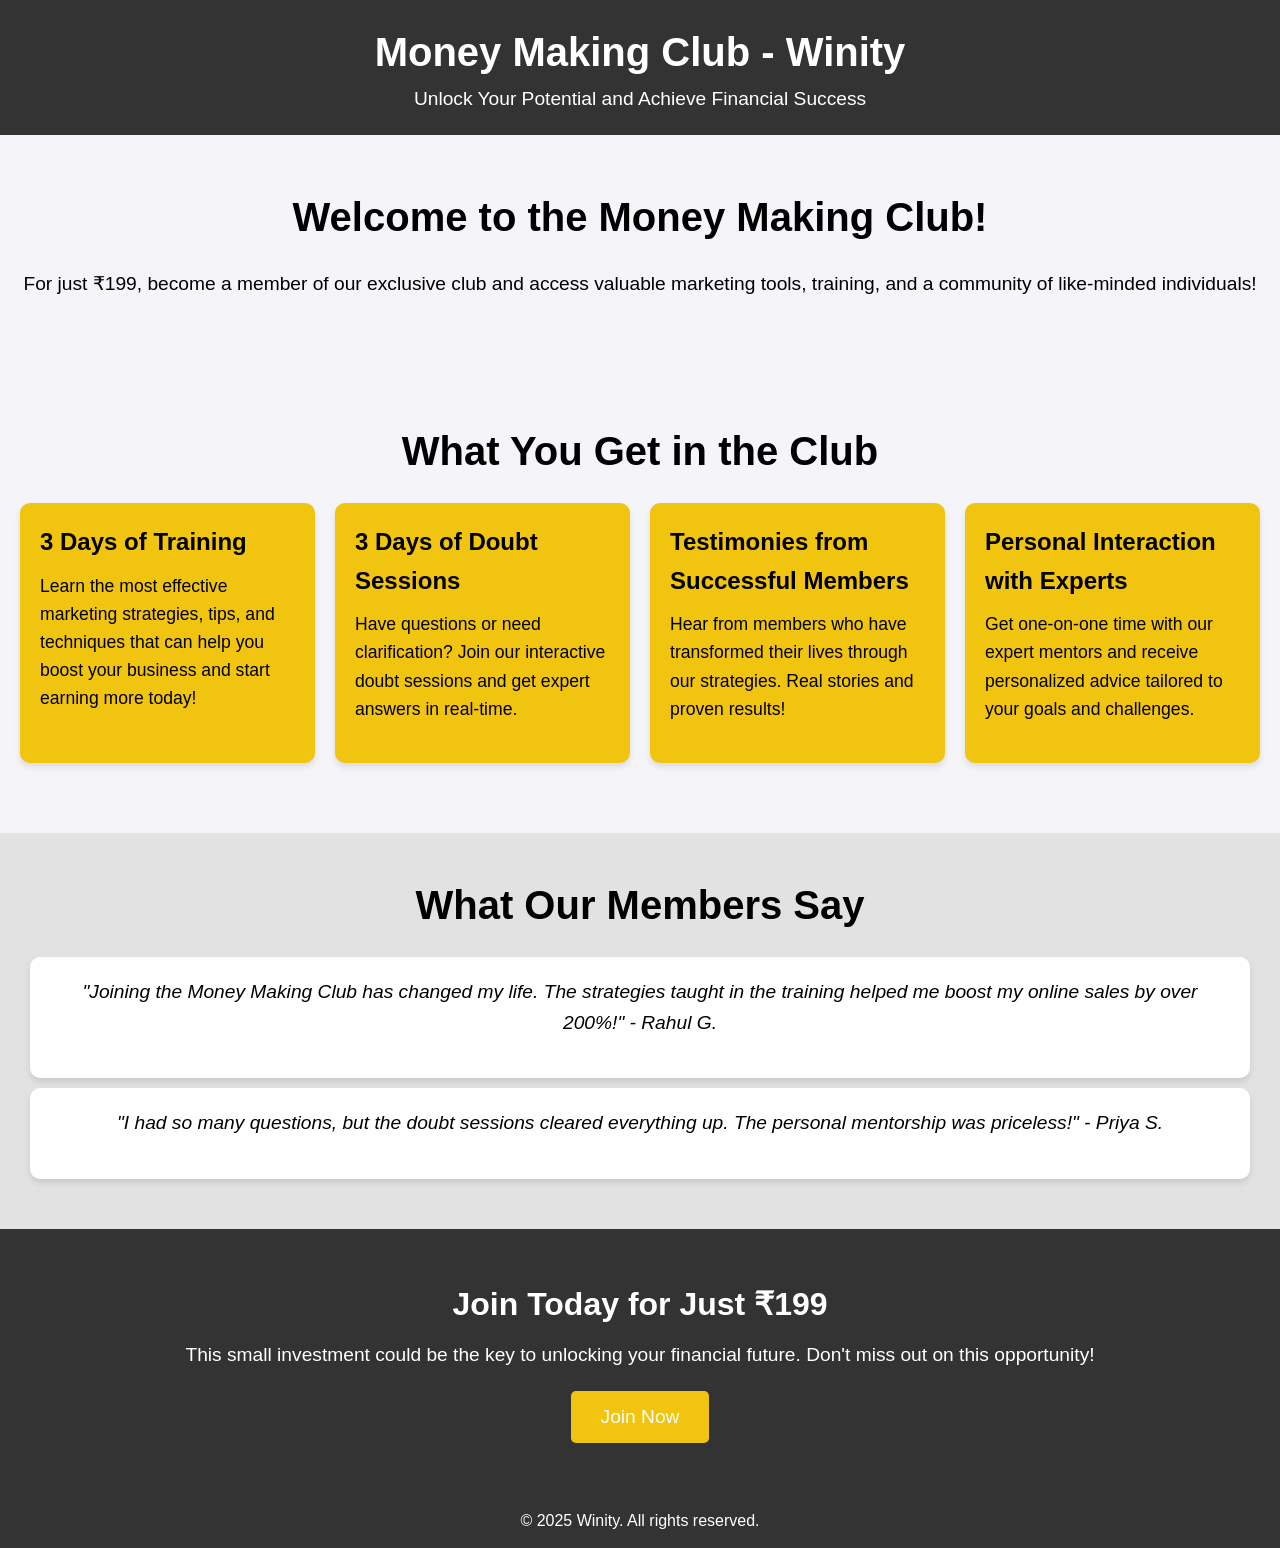
==== money-making-club.html @ 53363a1b "Change accepted" ====
<!DOCTYPE html>
<html lang="en">
<head>
    <meta charset="UTF-8">
    <meta name="viewport" content="width=device-width, initial-scale=1.0">
    <meta http-equiv="X-UA-Compatible" content="ie=edge">
    <title>Money Making Club - Winity</title>
    <style>
        /* General Reset and Layout */
        * {
            margin: 0;
            padding: 0;
            box-sizing: border-box;
        }

        body {
            font-family: Arial, sans-serif;
            line-height: 1.6;
            background-color: #f4f4f9;
        }

        /* Header Section */
        header {
            background-color: #333;
            color: white;
            padding: 20px 0;
            text-align: center;
        }

        header h1 {
            font-size: 2.5rem;
        }

        header p {
            font-size: 1.2rem;
        }

        /* Section Layout */
        section {
            padding: 50px 20px;
            text-align: center;
        }

        section h2 {
            font-size: 2.5rem;
            margin-bottom: 20px;
        }

        section p {
            font-size: 1.2rem;
            margin-bottom: 20px;
        }

        /* Benefits List */
        .benefits-list {
            display: grid;
            grid-template-columns: repeat(auto-fill, minmax(250px, 1fr));
            gap: 20px;
            margin: 20px 0;
        }

        .benefit {
            background-color: #f1c40f;
            padding: 20px;
            border-radius: 10px;
            box-shadow: 0 4px 6px rgba(0, 0, 0, 0.1);
            text-align: left;
        }

        .benefit h3 {
            font-size: 1.5rem;
            margin-bottom: 10px;
        }

        .benefit p {
            font-size: 1.1rem;
        }

        /* Testimonials Section */
        .testimonials {
            background-color: #e2e2e2;
            padding: 40px 20px;
        }

        .testimonial {
            margin: 10px;
            padding: 20px;
            background-color: white;
            border-radius: 10px;
            box-shadow: 0 4px 6px rgba(0, 0, 0, 0.1);
        }

        .testimonial p {
            font-style: italic;
        }

        /* Price and Call-to-Action */
        .price-section {
            background-color: #333;
            color: white;
            padding: 50px 20px;
        }

        .price-section h3 {
            font-size: 2rem;
            margin-bottom: 10px;
        }

        .price-section p {
            font-size: 1.2rem;
            margin-bottom: 20px;
        }

        .cta-button {
            padding: 15px 30px;
            font-size: 1.2rem;
            background-color: #f1c40f;
            color: white;
            border: none;
            cursor: pointer;
            border-radius: 5px;
            transition: background-color 0.3s ease;
        }

        .cta-button:hover {
            background-color: #e1b104;
        }

        /* Footer */
        footer {
            background-color: #333;
            color: white;
            padding: 15px;
            text-align: center;
        }

        footer p {
            font-size: 1rem;
        }

        /* Media Queries for Responsiveness */
        @media only screen and (max-width: 768px) {
            section h2 {
                font-size: 2rem;
            }

            section p {
                font-size: 1.1rem;
            }

            .benefits-list {
                grid-template-columns: 1fr 1fr;
            }

            .benefit {
                padding: 15px;
            }

            .testimonial {
                padding: 15px;
            }

            .price-section h3 {
                font-size: 1.8rem;
            }

            .price-section p {
                font-size: 1.1rem;
            }

            .cta-button {
                font-size: 1.1rem;
                padding: 12px 25px;
            }

            footer p {
                font-size: 0.9rem;
            }
        }

        @media only screen and (max-width: 480px) {
            header h1 {
                font-size: 1.8rem;
            }

            header p {
                font-size: 1rem;
            }

            section h2 {
                font-size: 1.7rem;
            }

            section p {
                font-size: 1rem;
            }

            .benefits-list {
                grid-template-columns: 1fr;
            }

            .cta-button {
                font-size: 1rem;
                padding: 10px 20px;
            }

            footer p {
                font-size: 0.8rem;
            }
        }
    </style>
</head>
<body>

    <!-- Header Section -->
    <header>
        <h1>Money Making Club - Winity</h1>
        <p>Unlock Your Potential and Achieve Financial Success</p>
    </header>

    <!-- Club Introduction Section -->
    <section>
        <h2>Welcome to the Money Making Club!</h2>
        <p>For just ₹199, become a member of our exclusive club and access valuable marketing tools, training, and a community of like-minded individuals!</p>
    </section>

    <!-- Benefits Section -->
    <section>
        <h2>What You Get in the Club</h2>
        <div class="benefits-list">
            <div class="benefit">
                <h3>3 Days of Training</h3>
                <p>Learn the most effective marketing strategies, tips, and techniques that can help you boost your business and start earning more today!</p>
            </div>
            <div class="benefit">
                <h3>3 Days of Doubt Sessions</h3>
                <p>Have questions or need clarification? Join our interactive doubt sessions and get expert answers in real-time.</p>
            </div>
            <div class="benefit">
                <h3>Testimonies from Successful Members</h3>
                <p>Hear from members who have transformed their lives through our strategies. Real stories and proven results!</p>
            </div>
            <div class="benefit">
                <h3>Personal Interaction with Experts</h3>
                <p>Get one-on-one time with our expert mentors and receive personalized advice tailored to your goals and challenges.</p>
            </div>
        </div>
    </section>

    <!-- Testimonials Section -->
    <section class="testimonials">
        <h2>What Our Members Say</h2>
        <div class="testimonial">
            <p>"Joining the Money Making Club has changed my life. The strategies taught in the training helped me boost my online sales by over 200%!" - Rahul G.</p>
        </div>
        <div class="testimonial">
            <p>"I had so many questions, but the doubt sessions cleared everything up. The personal mentorship was priceless!" - Priya S.</p>
        </div>
    </section>

    <!-- Price and Call-to-Action -->
    <section class="price-section">
        <h3>Join Today for Just ₹199</h3>
        <p>This small investment could be the key to unlocking your financial future. Don't miss out on this opportunity!</p>
        <button class="cta-button" onclick="window.location.href='https://www.example.com/register'">Join Now</button>
    </section>

    <!-- Footer Section -->
    <footer>
        <p>&copy; 2025 Winity. All rights reserved.</p>
    </footer>

</body>
</html>
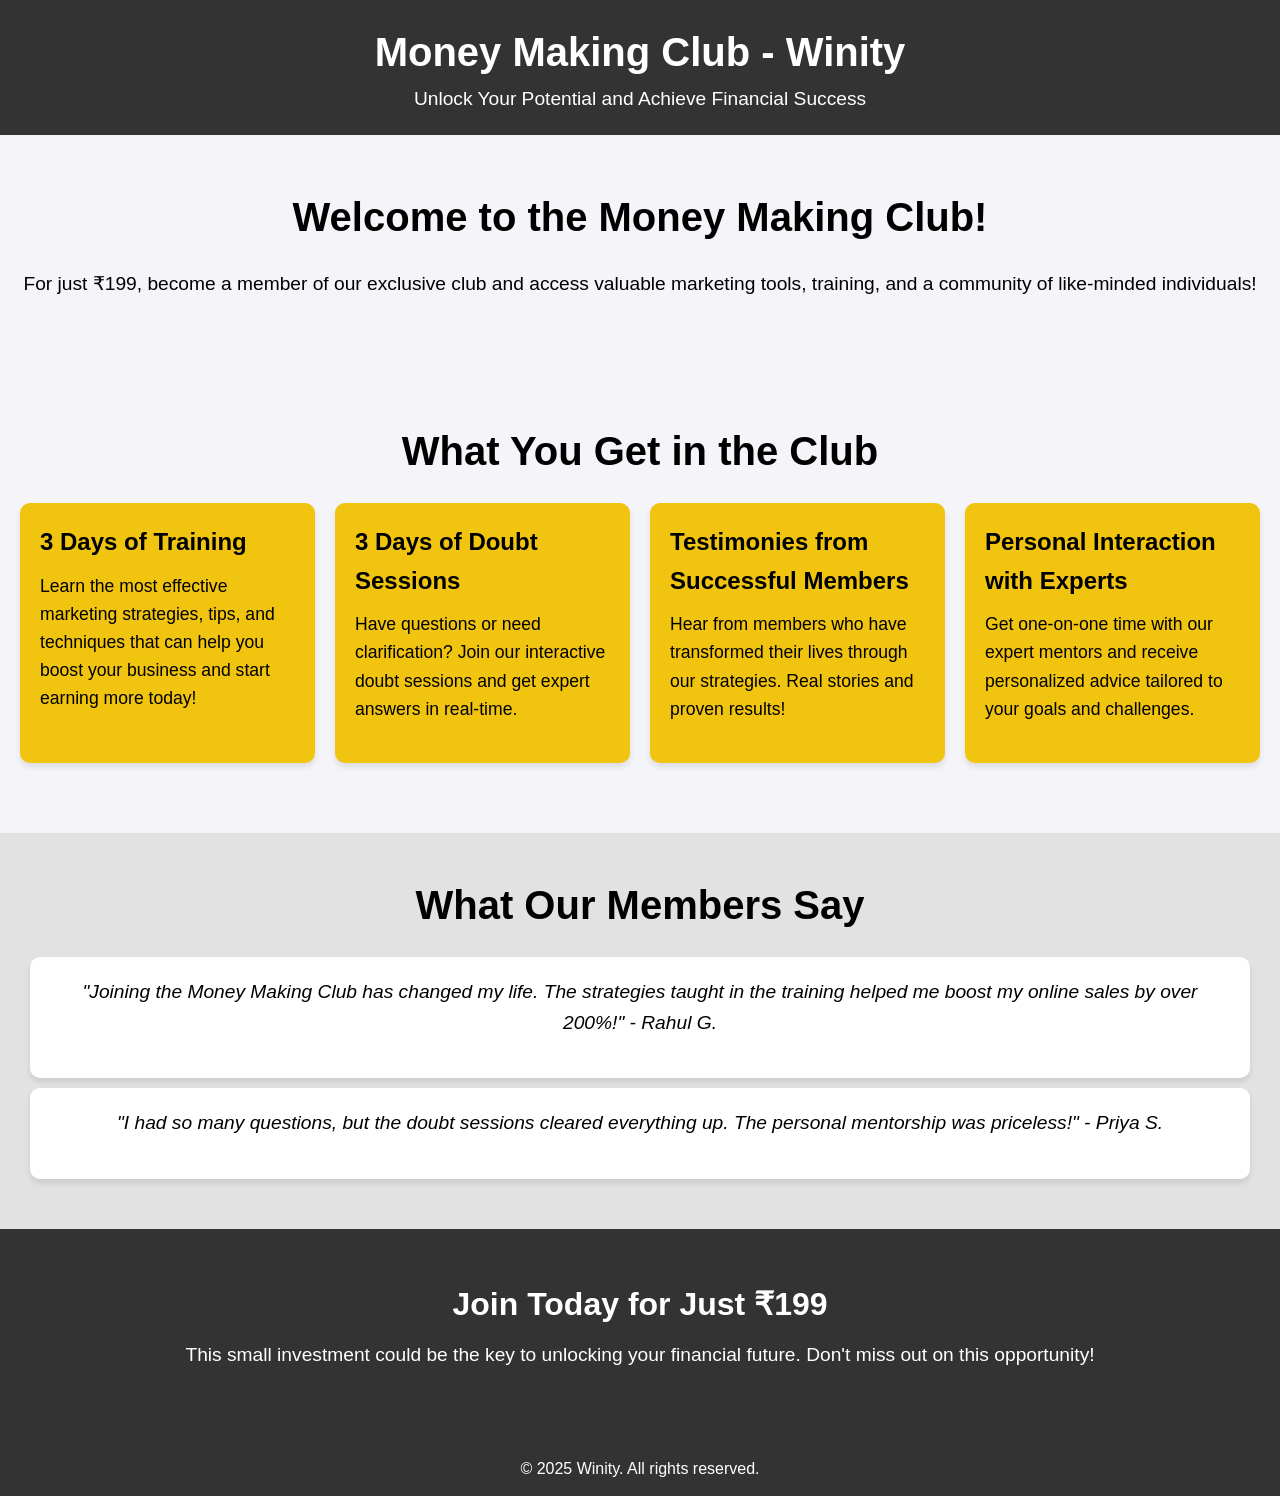
==== commit a3b7661f: "Update money-making-club.html" ====
--- a/money-making-club.html
+++ b/money-making-club.html
@@ -262,7 +262,7 @@
     <section class="price-section">
         <h3>Join Today for Just ₹199</h3>
         <p>This small investment could be the key to unlocking your financial future. Don't miss out on this opportunity!</p>
-        <button class="cta-button" onclick="window.location.href='https://www.example.com/register'">Join Now</button>
+<!--         <button class="cta-button" onclick="window.location.href='https://www.example.com/register'">Join Now</button> -->
     </section>
 
     <!-- Footer Section -->
@@ -271,4 +271,4 @@
     </footer>
 
 </body>
-</html>+</html>
